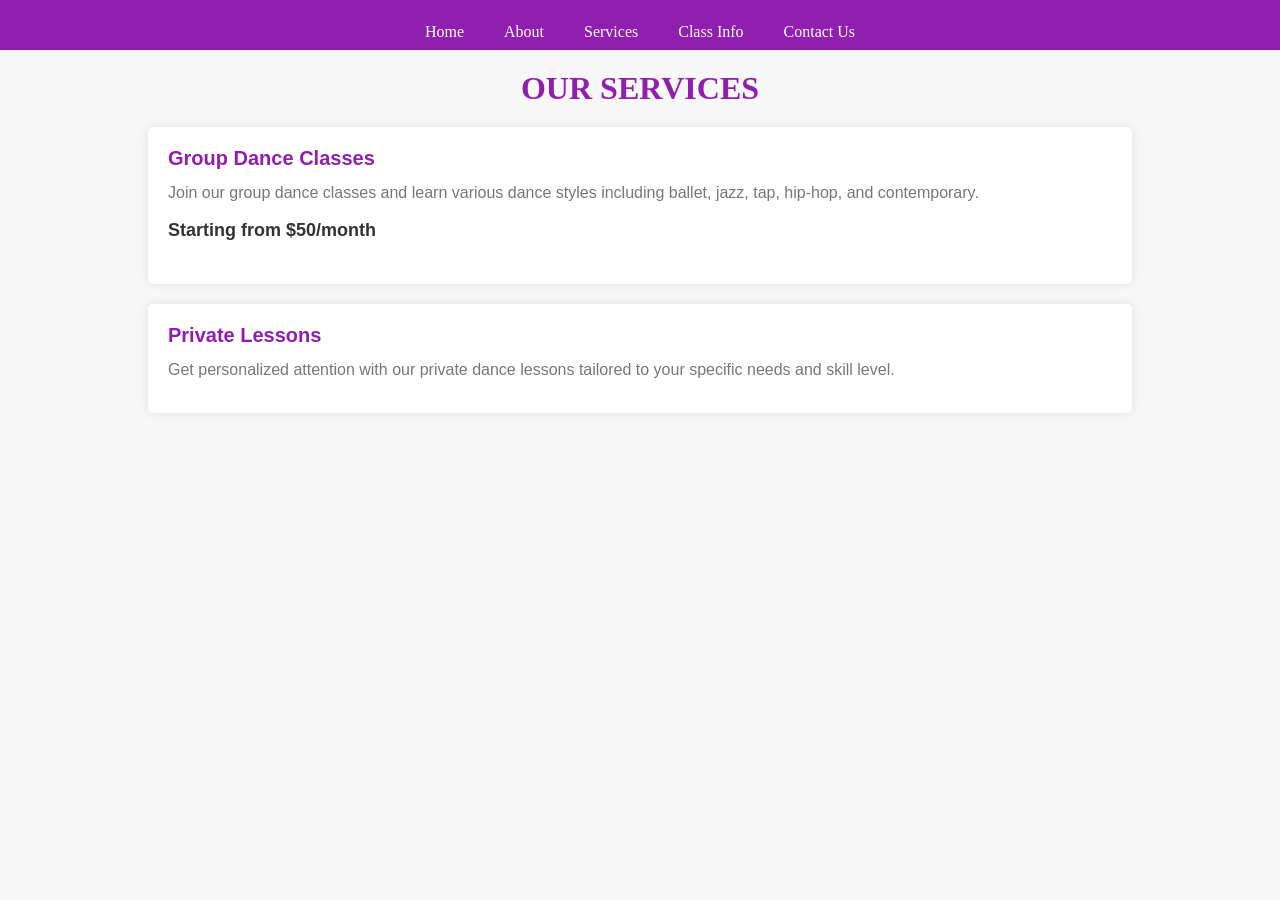
==== services.html @ 647ee3e2 "Create services.html" ====
<!DOCTYPE html>
<html lang="en">
<head>
    <meta charset="UTF-8">
    <meta name="viewport" content="width=device-width, initial-scale=1.0">
    <title>Services - Silky Dance Academy</title>
    
    <style>
        /* Common Styles */
        * {
            margin: 0;
            box-sizing: border-box;
            padding: 0;
        }

        body {
            font-family: Arial, sans-serif;
            background-color: #f7f7f7;
        }

        #navbar {
            background-color: rgb(144, 30, 175);
            font-family: 'Yeon Sung';
            padding: 13px 14px;
            height: 50px;
        }

        #navbar ul {
            display: flex;
            flex-direction: row;
            justify-content: center;
            align-items: center;
        }

        #navbar li {
            list-style: none;
            padding-top: 10px;
        }

        #navbar li a {
            text-decoration: none;
            padding: 5px 20px;
            color: white;
            transition: color 0.3s ease-in-out;
        }

        #navbar li a:hover {
            color: #f8b400;
            font-weight: bold;
        }

        #logo {
            display: flex;
            color: white;
            align-items: center;
            margin: 5px 2px;
            font-size: 10px;
            margin-right: 140px;
        }

        #logo img {
            height: 35px;
            filter: invert(1);
            margin-right: 10px;
        }

        /* Page Specific Styles */
        .container {
            width: 80%;
            margin: auto;
            padding: 20px;
        }

        h1 {
            text-align: center;
            margin-bottom: 20px;
            color: rgb(144, 30, 175);
            font-family: 'Yeon Sung';
            text-transform: uppercase;
            transition: color 0.3s ease-in-out;
        }

        p {
            line-height: 1.6;
            color: #555;
            margin-bottom: 20px;
        }

        /* Hover effect */
        .container:hover {
            transform: scale(1.01);
        }

        h1:hover {
            color: #f8b400;
        }

        /* Service card styling */
        .service-card {
            background-color: #fff;
            border-radius: 5px;
            box-shadow: 0px 0px 10px rgba(0, 0, 0, 0.1);
            padding: 20px;
            margin-bottom: 20px;
            transition: transform 0.3s ease-in-out;
        }

        .service-card:hover {
            transform: translateY(-5px);
        }

        .service-title {
            font-size: 20px;
            font-weight: bold;
            color: rgb(144, 30, 175);
            margin-bottom: 10px;
        }

        .service-description {
            color: #777;
            margin-bottom: 10px;
        }

        .service-price {
            color: #333;
            font-weight: bold;
            font-size: 18px;
        }

        /* Media query for smartphones */
        @media screen and (max-width: 480px) {
            #navbar {
                padding: 8px 10px;
            }

            #navbar li {
                padding-top: 5px;
            }

            #logo {
                margin-right: 70px;
            }

            .container {
                width: 90%;
            }

            h1 {
                font-size: 20px;
            }
        }
    </style>
</head>
<body>
    <!-- Navbar -->
    <nav id="navbar">
        <ul>
            <li><a href="index.html">Home</a></li>
            <li><a href="about.html">About</a></li>
            <li><a href="services.html">Services</a></li>
            <li><a href="classes.html">Class Info</a></li>
            <li><a href="contact.html">Contact Us</a></li>
        </ul>
    </nav>

    <!-- Content Section -->
    <div class="container">
        <h1>Our Services</h1>
        
        <div class="service-card">
            <div class="service-title">Group Dance Classes</div>
            <p class="service-description">Join our group dance classes and learn various dance styles including ballet, jazz, tap, hip-hop, and contemporary.</p>
            <p class="service-price">Starting from $50/month</p>
        </div>

        <div class="service-card">
            <div class="service-title">Private Lessons</div>
            <p class="service-description">Get personalized attention with our private dance lessons tailored to your specific needs and skill level.</p
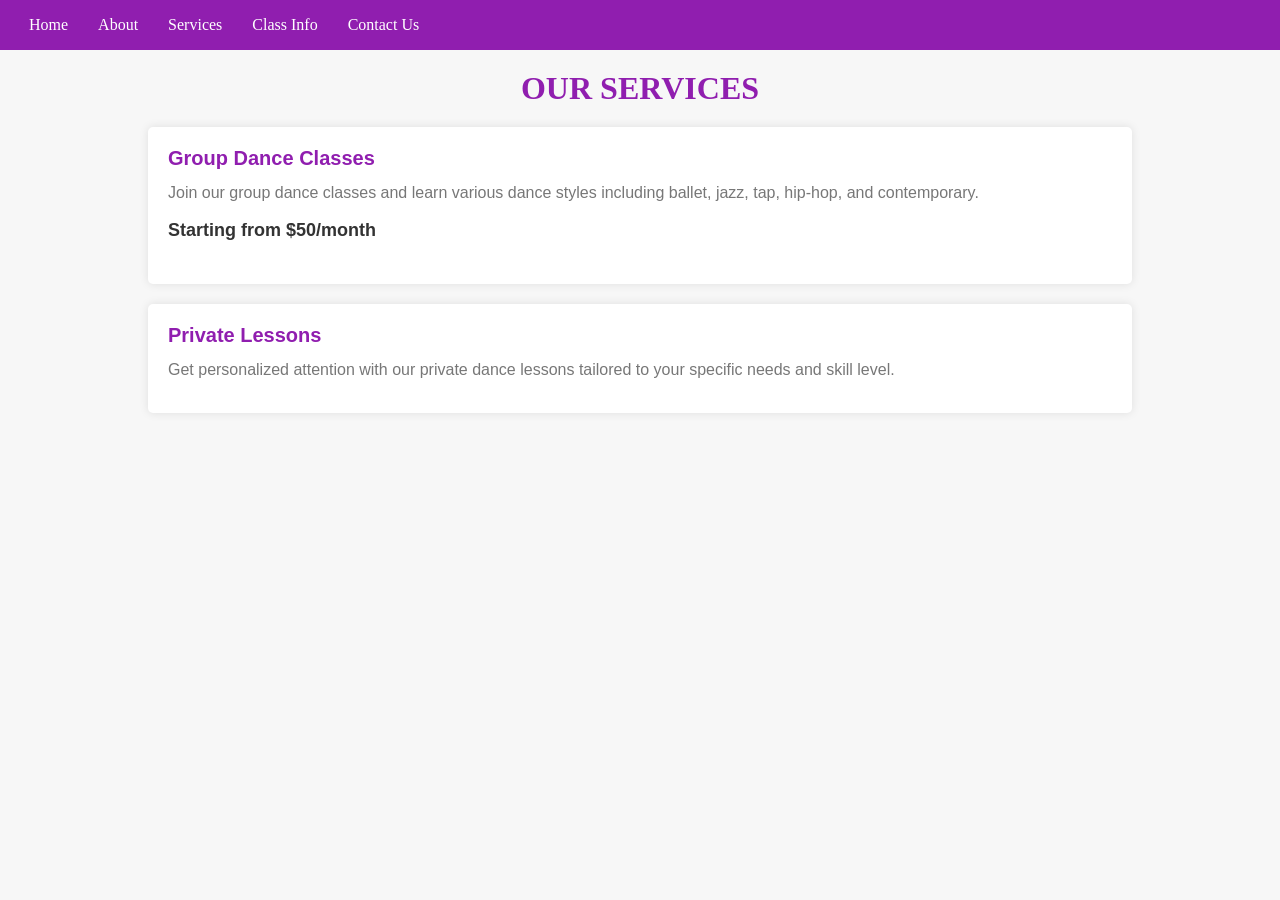
==== commit bff847aa: "Update services.html" ====
--- a/services.html
+++ b/services.html
@@ -16,52 +16,6 @@
         body {
             font-family: Arial, sans-serif;
             background-color: #f7f7f7;
-        }
-
-        #navbar {
-            background-color: rgb(144, 30, 175);
-            font-family: 'Yeon Sung';
-            padding: 13px 14px;
-            height: 50px;
-        }
-
-        #navbar ul {
-            display: flex;
-            flex-direction: row;
-            justify-content: center;
-            align-items: center;
-        }
-
-        #navbar li {
-            list-style: none;
-            padding-top: 10px;
-        }
-
-        #navbar li a {
-            text-decoration: none;
-            padding: 5px 20px;
-            color: white;
-            transition: color 0.3s ease-in-out;
-        }
-
-        #navbar li a:hover {
-            color: #f8b400;
-            font-weight: bold;
-        }
-
-        #logo {
-            display: flex;
-            color: white;
-            align-items: center;
-            margin: 5px 2px;
-            font-size: 10px;
-            margin-right: 140px;
-        }
-
-        #logo img {
-            height: 35px;
-            filter: invert(1);
-            margin-right: 10px;
         }
 
         /* Page Specific Styles */
@@ -127,6 +81,49 @@
             font-size: 18px;
         }
 
+        /* Navbar Styles */
+        #navbar {
+            background-color: rgb(144, 30, 175);
+            font-family: 'Yeon Sung';
+            padding: 13px 14px;
+            height: 50px;
+            display: flex;
+            align-items: center;
+            justify-content: space-between;
+        }
+
+        #navbar .logo {
+            display: flex;
+            align-items: center;
+            color: white;
+        }
+
+        #navbar .logo img {
+            height: 35px;
+            filter: invert(1);
+            margin-right: 10px;
+        }
+
+        #navbar ul {
+            display: flex;
+            list-style: none;
+        }
+
+        #navbar ul li {
+            padding: 0 15px;
+        }
+
+        #navbar ul li a {
+            text-decoration: none;
+            color: white;
+            transition: color 0.3s ease-in-out;
+        }
+
+        #navbar ul li a:hover {
+            color: #f8b400;
+            font-weight: bold;
+        }
+
         /* Media query for smartphones */
         @media screen and (max-width: 480px) {
             #navbar {
@@ -175,4 +172,4 @@
 
         <div class="service-card">
             <div class="service-title">Private Lessons</div>
-            <p class="service-description">Get personalized attention with our private dance lessons tailored to your specific needs and skill level.</p
+            <p class="service-description">Get personalized attention with our private dance lessons tailored to your specific needs and skill level.</p>
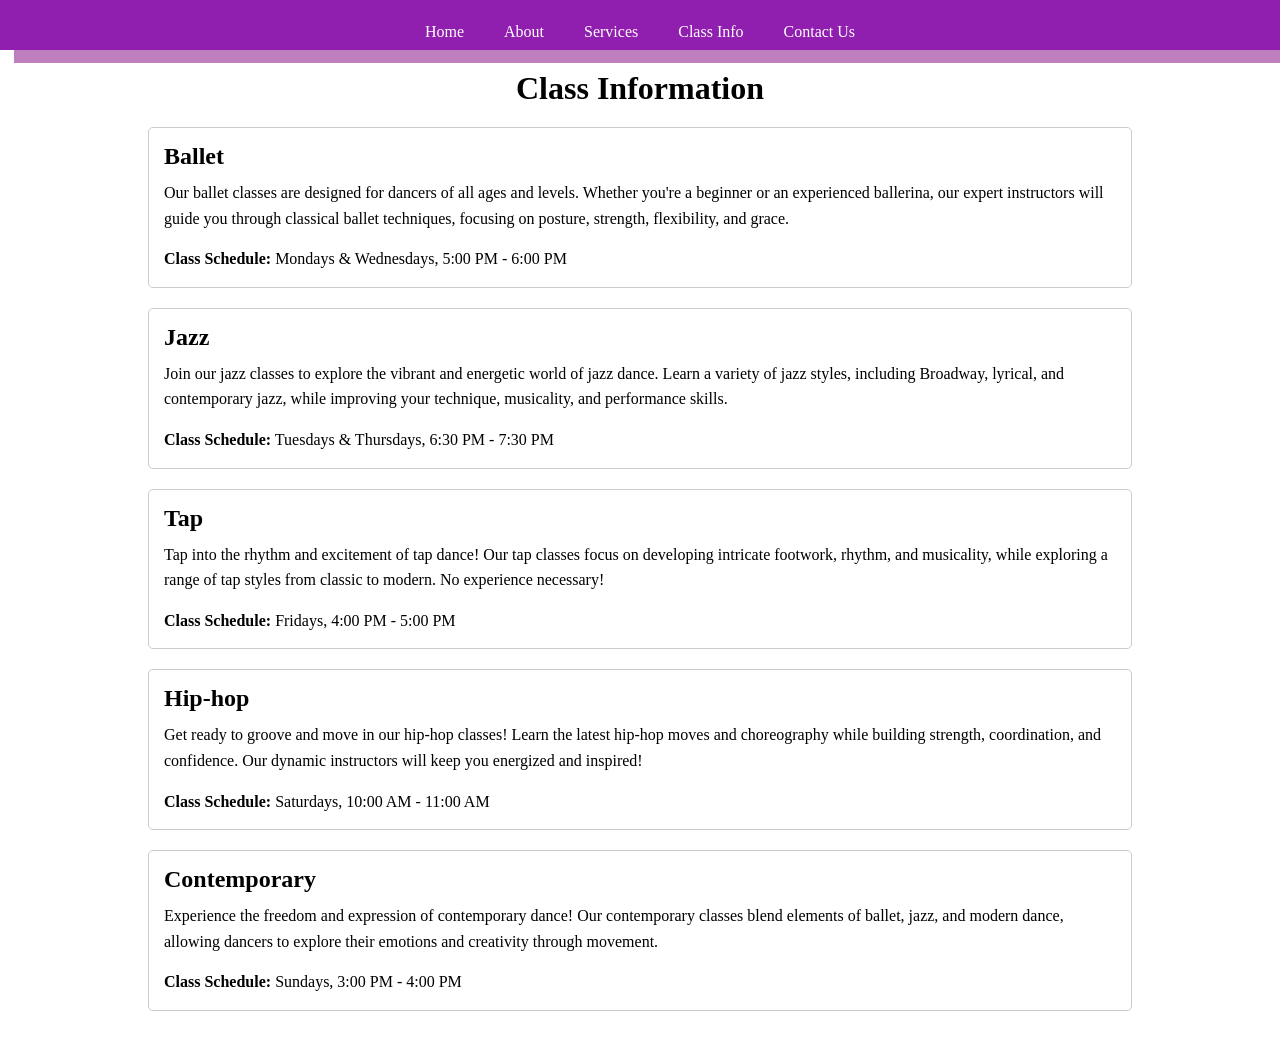
==== commit 08357a0f: "Update services.html" ====
--- a/services.html
+++ b/services.html
@@ -1,24 +1,47 @@
 <!DOCTYPE html>
-<html lang="en">
+<html>
 <head>
-    <meta charset="UTF-8">
-    <meta name="viewport" content="width=device-width, initial-scale=1.0">
-    <title>Services - Silky Dance Academy</title>
-    
+    <title>Class Info - Silky Dance Academy</title>
+    <link rel="stylesheet" href="styles.css">
     <style>
-        /* Common Styles */
         * {
             margin: 0;
             box-sizing: border-box;
             padding: 0;
         }
 
-        body {
-            font-family: Arial, sans-serif;
-            background-color: #f7f7f7;
+        /* Navbar Styles */
+        #navbar {
+            background-color: rgb(144, 30, 175);
+            font-family: 'Yeon Sung';
+            padding: 13px 14px;
+            height: 50px;
         }
 
-        /* Page Specific Styles */
+        #navbar ul {
+            display: flex;
+            flex-direction: row;
+            justify-content: center;
+            align-items: center;
+        }
+
+        #navbar li {
+            list-style: none;
+            padding-top: 10px;
+        }
+
+        #navbar li a {
+            text-decoration: none;
+            padding: 5px 20px;
+            color: white;
+        }
+
+        #navbar li a:hover {
+            color: white;
+            font-weight: bolder;
+        }
+
+        /* Common Styles */
         .container {
             width: 80%;
             margin: auto;
@@ -28,123 +51,30 @@
         h1 {
             text-align: center;
             margin-bottom: 20px;
-            color: rgb(144, 30, 175);
-            font-family: 'Yeon Sung';
-            text-transform: uppercase;
-            transition: color 0.3s ease-in-out;
+        }
+
+        h2 {
+            margin-bottom: 10px;
         }
 
         p {
             line-height: 1.6;
-            color: #555;
+            margin-bottom: 15px;
+        }
+
+        .class-info {
+            border: 1px solid #ccc;
+            border-radius: 5px;
+            padding: 15px;
             margin-bottom: 20px;
         }
 
-        /* Hover effect */
-        .container:hover {
-            transform: scale(1.01);
-        }
-
-        h1:hover {
-            color: #f8b400;
-        }
-
-        /* Service card styling */
-        .service-card {
-            background-color: #fff;
-            border-radius: 5px;
-            box-shadow: 0px 0px 10px rgba(0, 0, 0, 0.1);
-            padding: 20px;
-            margin-bottom: 20px;
-            transition: transform 0.3s ease-in-out;
-        }
-
-        .service-card:hover {
-            transform: translateY(-5px);
-        }
-
-        .service-title {
-            font-size: 20px;
-            font-weight: bold;
-            color: rgb(144, 30, 175);
+        .class-info h3 {
             margin-bottom: 10px;
         }
 
-        .service-description {
-            color: #777;
-            margin-bottom: 10px;
-        }
-
-        .service-price {
-            color: #333;
-            font-weight: bold;
-            font-size: 18px;
-        }
-
-        /* Navbar Styles */
-        #navbar {
-            background-color: rgb(144, 30, 175);
-            font-family: 'Yeon Sung';
-            padding: 13px 14px;
-            height: 50px;
-            display: flex;
-            align-items: center;
-            justify-content: space-between;
-        }
-
-        #navbar .logo {
-            display: flex;
-            align-items: center;
-            color: white;
-        }
-
-        #navbar .logo img {
-            height: 35px;
-            filter: invert(1);
-            margin-right: 10px;
-        }
-
-        #navbar ul {
-            display: flex;
-            list-style: none;
-        }
-
-        #navbar ul li {
-            padding: 0 15px;
-        }
-
-        #navbar ul li a {
-            text-decoration: none;
-            color: white;
-            transition: color 0.3s ease-in-out;
-        }
-
-        #navbar ul li a:hover {
-            color: #f8b400;
-            font-weight: bold;
-        }
-
-        /* Media query for smartphones */
-        @media screen and (max-width: 480px) {
-            #navbar {
-                padding: 8px 10px;
-            }
-
-            #navbar li {
-                padding-top: 5px;
-            }
-
-            #logo {
-                margin-right: 70px;
-            }
-
-            .container {
-                width: 90%;
-            }
-
-            h1 {
-                font-size: 20px;
-            }
+        .class-info p:last-child {
+            margin-bottom: 0;
         }
     </style>
 </head>
@@ -152,6 +82,7 @@
     <!-- Navbar -->
     <nav id="navbar">
         <ul>
+            
             <li><a href="index.html">Home</a></li>
             <li><a href="about.html">About</a></li>
             <li><a href="services.html">Services</a></li>
@@ -160,16 +91,38 @@
         </ul>
     </nav>
 
-    <!-- Content Section -->
     <div class="container">
-        <h1>Our Services</h1>
+        <h1>Class Information</h1>
         
-        <div class="service-card">
-            <div class="service-title">Group Dance Classes</div>
-            <p class="service-description">Join our group dance classes and learn various dance styles including ballet, jazz, tap, hip-hop, and contemporary.</p>
-            <p class="service-price">Starting from $50/month</p>
+        <div class="class-info">
+            <h2>Ballet</h2>
+            <p>Our ballet classes are designed for dancers of all ages and levels. Whether you're a beginner or an experienced ballerina, our expert instructors will guide you through classical ballet techniques, focusing on posture, strength, flexibility, and grace.</p>
+            <p><strong>Class Schedule:</strong> Mondays & Wednesdays, 5:00 PM - 6:00 PM</p>
         </div>
 
-        <div class="service-card">
-            <div class="service-title">Private Lessons</div>
-            <p class="service-description">Get personalized attention with our private dance lessons tailored to your specific needs and skill level.</p>
+        <div class="class-info">
+            <h2>Jazz</h2>
+            <p>Join our jazz classes to explore the vibrant and energetic world of jazz dance. Learn a variety of jazz styles, including Broadway, lyrical, and contemporary jazz, while improving your technique, musicality, and performance skills.</p>
+            <p><strong>Class Schedule:</strong> Tuesdays & Thursdays, 6:30 PM - 7:30 PM</p>
+        </div>
+
+        <div class="class-info">
+            <h2>Tap</h2>
+            <p>Tap into the rhythm and excitement of tap dance! Our tap classes focus on developing intricate footwork, rhythm, and musicality, while exploring a range of tap styles from classic to modern. No experience necessary!</p>
+            <p><strong>Class Schedule:</strong> Fridays, 4:00 PM - 5:00 PM</p>
+        </div>
+
+        <div class="class-info">
+            <h2>Hip-hop</h2>
+            <p>Get ready to groove and move in our hip-hop classes! Learn the latest hip-hop moves and choreography while building strength, coordination, and confidence. Our dynamic instructors will keep you energized and inspired!</p>
+            <p><strong>Class Schedule:</strong> Saturdays, 10:00 AM - 11:00 AM</p>
+        </div>
+
+        <div class="class-info">
+            <h2>Contemporary</h2>
+            <p>Experience the freedom and expression of contemporary dance! Our contemporary classes blend elements of ballet, jazz, and modern dance, allowing dancers to explore their emotions and creativity through movement.</p>
+            <p><strong>Class Schedule:</strong> Sundays, 3:00 PM - 4:00 PM</p>
+        </div>
+    </div>
+</body>
+</html>
--- a/styles.css
+++ b/styles.css
@@ -0,0 +1,242 @@
+* {
+    margin: 0px;
+    padding: 0px;
+    box-sizing: border-box;
+}
+
+/* utility classes--- */
+
+
+
+#navbar::before {
+    content: "";
+    background-color: purple;
+    position: absolute;
+
+    z-index: -1;
+    height: 100%;
+    width: 100%;
+    opacity: 0.5;
+
+
+}
+
+#navbar {
+    position: relative;
+}
+#navbar{
+    background-color: rgb(144, 30, 175);
+    font-family: 'Yeon Sung' ;
+    padding: 13px, 14px;
+    height: 50px;
+}
+#navbar ul{
+    display: flex;
+    flex-direction: row;
+     justify-content: center;
+    align-items: center;
+}
+#navbar li{
+    list-style: none;
+    padding-top: 10px;
+}
+#navbar li a{ 
+   text-decoration: none;
+    padding: 13px 20px;
+    color: white;
+    
+}
+
+
+
+
+
+
+
+
+ #navbar li a:hover{
+        color: white; 
+        font-weight: bolder; 
+}
+a:active {
+    background-color: rgb(232, 55, 206)
+}
+
+
+
+
+
+#welcome {
+    display: flex;
+    flex-direction: column;
+    justify-content: center;
+    align-items: center;
+    height: 378px;
+    font-size: 41px;
+    font-weight: bold;
+
+    color: #0c0b0b;
+    position: relative;
+}
+
+#welcome::before {
+    content: "";
+    background: url('https://images.squarespace-cdn.com/content/v1/5b283cebe74940e8b5690e47/1629143837326-HK9OF3YI1ER0LN758D61/Cont3+Landscape+11x14.jpg') no-repeat center center/auto;
+    position: absolute;
+    height: 130%;
+    width: 100%;
+
+    z-index: -1;
+    opacity: 0.4;
+}
+
+#welcome #banner {
+    font-size: 61px;
+    margin-top:70px;
+
+
+
+}
+
+#welcome img {
+    transform: rotate(360deg);
+    height: 100px;
+    height: 192px;
+    margin-top: 44px;
+    position:relative;
+    animation-name:dancing;
+    animation-duration:4s;
+    animation-iteration-count:2;
+    animation-timing-function:ease-in-out;
+
+}
+
+@keyframes dancing{
+    from{transform:rotate(0deg);}
+    to{transform:rotate(360deg);}
+}
+
+
+#mission {
+    display: flex;
+    flex-direction: column;
+    justify-content: center;
+    align-items: center;
+    padding: 8px;
+    font-size: 27px;
+    margin-top: 57px
+}
+
+/* #mission>h1 {
+    transition-property:font-size;
+    transition-duration:1s;
+
+}
+#mission>h1:hover{
+     font-size:35px;
+
+} */
+
+
+#mission #layout {
+
+
+
+    display: flex;
+
+}
+
+.card {
+    border: 2px solid black;
+    border-radius: 5px;
+    width: 419px;
+    height: 298px;
+    font-size: 10px;
+    margin: 18px;
+    text-align: center;
+    display: flex;
+    flex-direction: column;
+    justify-content: center;
+    background-color: rgb(247, 238, 247);
+    transition-property:transform;
+    transition-duration:1s;
+}
+
+.card:hover{transform:scale(1.2); }
+
+.card h1 {
+    font-size: 23px;
+    
+}
+
+ /* .card h1:hover{
+     font-size:30px;      */
+
+
+
+/* } */
+
+.card div.container {
+    font-size: 10px;
+    display: flex;
+    justify-content: center;
+    align-items: center;
+
+    margin-top: 29px;
+}
+
+.container img {
+    height: 131px;
+    width: 155px;
+}
+
+.container div.para {
+    width: 191px;
+    padding: 4px;
+    font-size: 18px;
+    margin-left: 19px;
+    height: 185px;
+    padding-top: 60px;
+}
+
+#sponsor{display:flex;
+         flex-direction:column;
+         justify-content:center;
+         align-items:center;
+         background-color: #b6a2ca;
+             }
+#sponsor h1{ font-size:38px;
+              margin:10px; 
+              transition-property:font-size;
+              transition-duration:1s;
+          }
+          
+           #sponsor h1:hover{
+               font-size:30px;    }
+
+#logoimages{
+    display:flex;
+    justify-content:center;
+         align-items:center;
+    
+}
+
+#hp{width: 190px;
+    
+    margin: 13px;}
+#dell{width:189px;
+    margin: 36px;}
+#microsoft{width:329px;
+    margin: -26px;}
+#apple{width:216px;
+    margin: 24px;}
+
+
+    footer{
+        background-color:black;
+        color:white;
+        display:flex;
+        align-items:center;
+        justify-content:center;
+        height:45px;
+    }
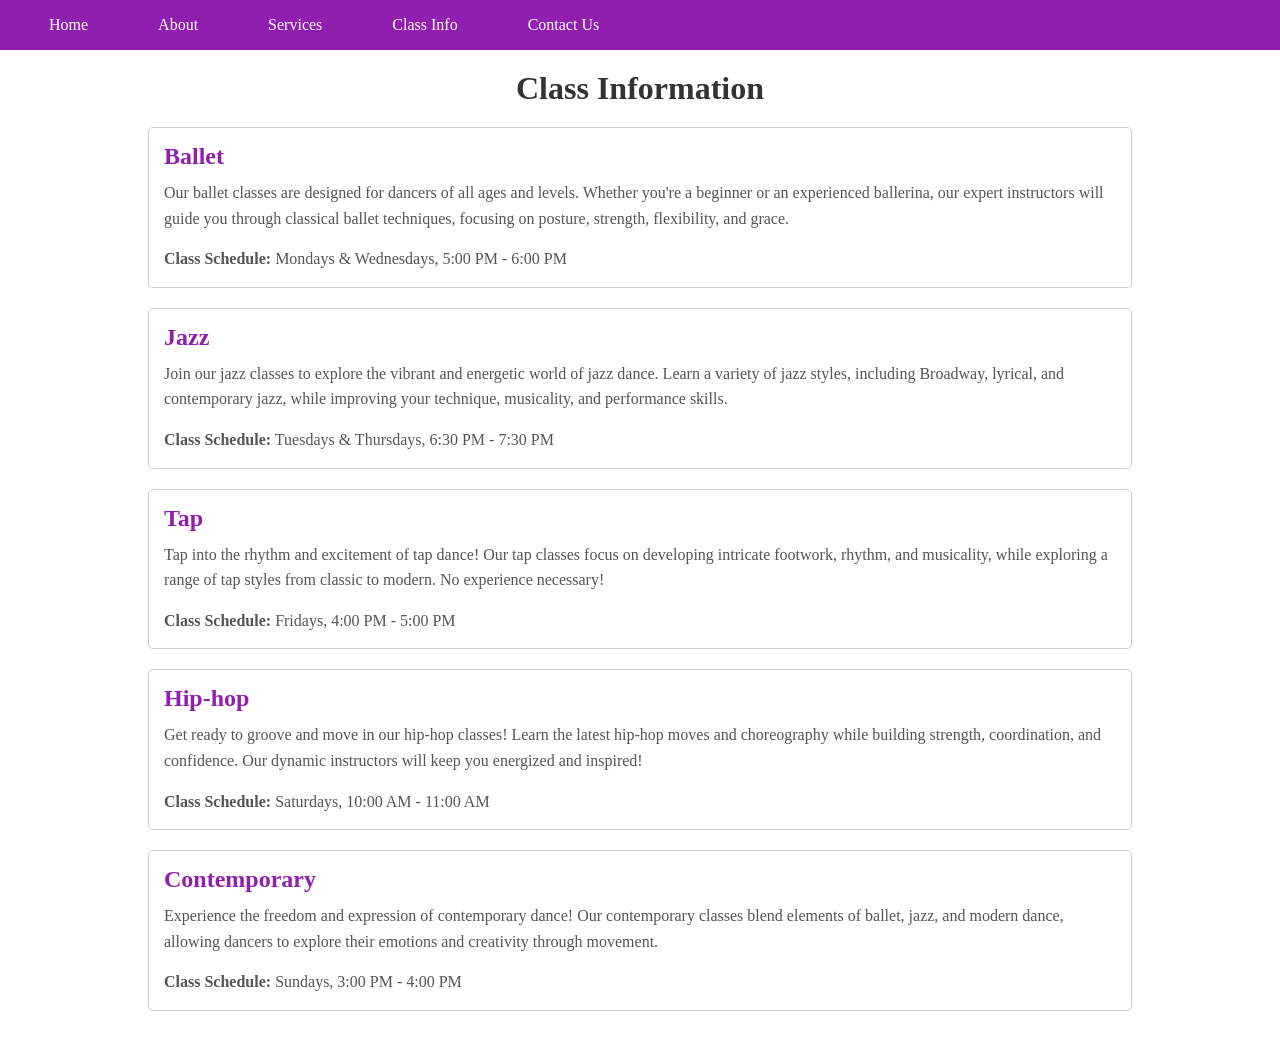
==== commit a009186b: "Update services.html" ====
--- a/services.html
+++ b/services.html
@@ -16,29 +16,41 @@
             font-family: 'Yeon Sung';
             padding: 13px 14px;
             height: 50px;
+            display: flex;
+            align-items: center;
+            justify-content: space-between;
+        }
+
+        #navbar .logo {
+            display: flex;
+            align-items: center;
+            color: white;
+        }
+
+        #navbar .logo img {
+            height: 35px;
+            filter: invert(1);
+            margin-right: 10px;
         }
 
         #navbar ul {
             display: flex;
-            flex-direction: row;
-            justify-content: center;
-            align-items: center;
+            list-style: none;
         }
 
-        #navbar li {
-            list-style: none;
-            padding-top: 10px;
+        #navbar ul li {
+            padding: 0 15px;
         }
 
-        #navbar li a {
+        #navbar ul li a {
             text-decoration: none;
-            padding: 5px 20px;
             color: white;
+            transition: color 0.3s ease-in-out;
         }
 
-        #navbar li a:hover {
-            color: white;
-            font-weight: bolder;
+        #navbar ul li a:hover {
+            color: #f8b400;
+            font-weight: bold;
         }
 
         /* Common Styles */
@@ -51,15 +63,18 @@
         h1 {
             text-align: center;
             margin-bottom: 20px;
+            color: #333;
         }
 
         h2 {
             margin-bottom: 10px;
+            color: rgb(144, 30, 175);
         }
 
         p {
             line-height: 1.6;
             margin-bottom: 15px;
+            color: #555;
         }
 
         .class-info {
@@ -67,6 +82,12 @@
             border-radius: 5px;
             padding: 15px;
             margin-bottom: 20px;
+            transition: transform 0.3s ease-in-out;
+        }
+
+        .class-info:hover {
+            transform: translateY(-5px);
+            box-shadow: 0 4px 8px rgba(0, 0, 0, 0.1);
         }
 
         .class-info h3 {
@@ -82,7 +103,6 @@
     <!-- Navbar -->
     <nav id="navbar">
         <ul>
-            
             <li><a href="index.html">Home</a></li>
             <li><a href="about.html">About</a></li>
             <li><a href="services.html">Services</a></li>
@@ -91,6 +111,7 @@
         </ul>
     </nav>
 
+    <!-- Content Section -->
     <div class="container">
         <h1>Class Information</h1>
         
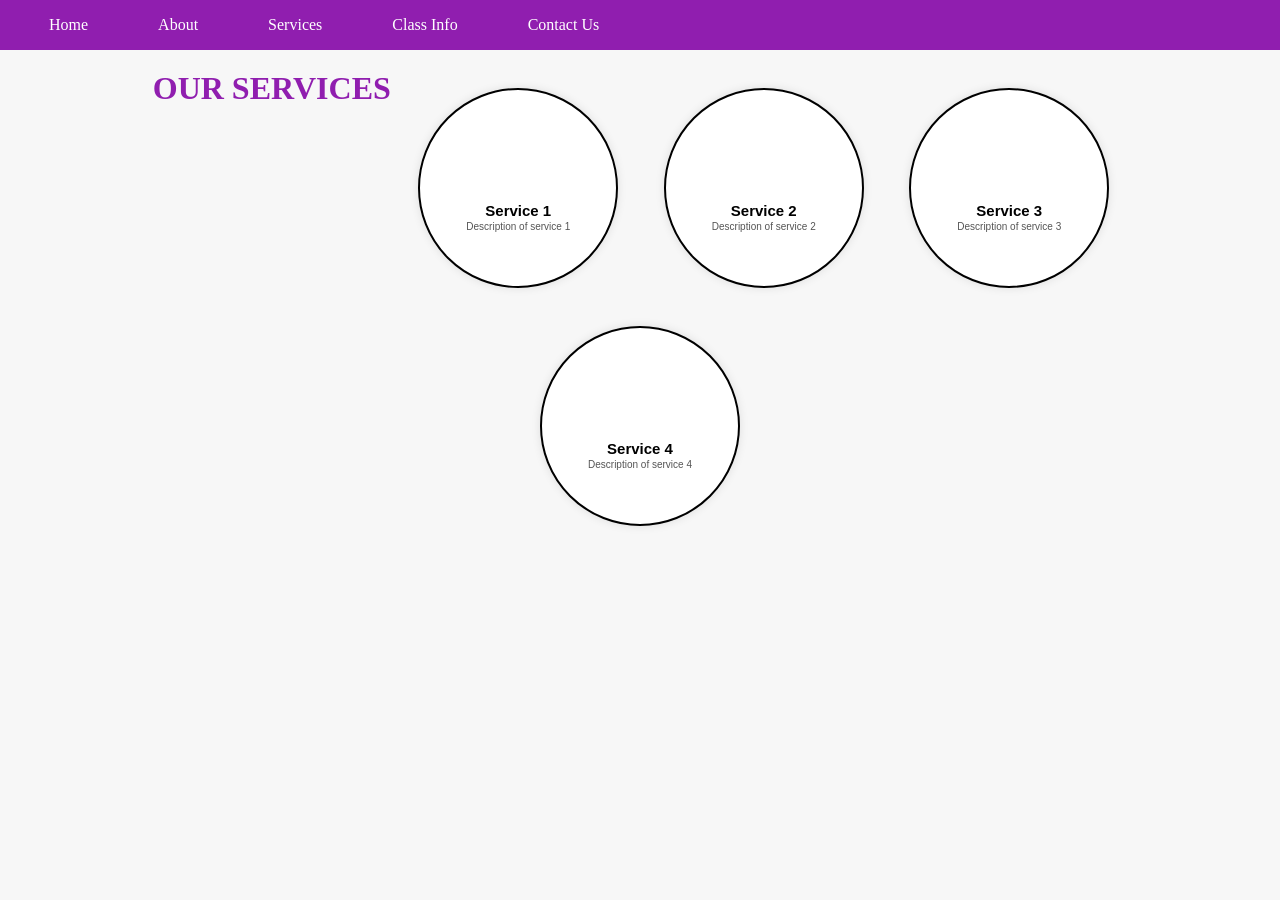
==== commit 4fbeb308: "Update services.html" ====
--- a/services.html
+++ b/services.html
@@ -1,13 +1,77 @@
 <!DOCTYPE html>
-<html>
+<html lang="en">
 <head>
-    <title>Class Info - Silky Dance Academy</title>
+    <meta charset="UTF-8">
+    <meta name="viewport" content="width=device-width, initial-scale=1.0">
+    <title>Services - Silky Dance Academy</title>
     <link rel="stylesheet" href="styles.css">
     <style>
+        /* Common Styles */
         * {
             margin: 0;
             box-sizing: border-box;
             padding: 0;
+        }
+
+        body {
+            font-family: Arial, sans-serif;
+            background-color: #f7f7f7;
+        }
+
+        /* Page Specific Styles */
+        .container {
+            width: 80%;
+            margin: auto;
+            padding: 20px;
+            display: flex;
+            flex-wrap: wrap;
+            justify-content: space-around;
+        }
+
+        h1 {
+            text-align: center;
+            margin-bottom: 20px;
+            color: rgb(144, 30, 175);
+            font-family: 'Yeon Sung';
+            text-transform: uppercase;
+            transition: color 0.3s ease-in-out;
+        }
+
+        p {
+            line-height: 1.6;
+            color: #555;
+            margin-bottom: 20px;
+        }
+
+        /* Hover effect */
+        .container:hover {
+            transform: scale(1.01);
+        }
+
+        h1:hover {
+            color: #f8b400;
+        }
+
+        /* Card styling */
+        .card {
+            width: 200px;
+            height: 200px;
+            background-color: white;
+            border-radius: 50%;
+            box-shadow: 0px 0px 10px rgba(0, 0, 0, 0.1);
+            margin-bottom: 20px;
+            overflow: hidden;
+            position: relative;
+            transition: transform 0.3s ease-in-out;
+        }
+
+        .card:hover {
+            transform: scale(1.05);
+        }
+
+        .card-content {
+            text-align: center;
+            padding-top: 80px; /* Adjust to center text */
         }
 
         /* Navbar Styles */
@@ -53,49 +117,33 @@
             font-weight: bold;
         }
 
-        /* Common Styles */
-        .container {
-            width: 80%;
-            margin: auto;
-            padding: 20px;
-        }
+        /* Media query for smartphones */
+        @media screen and (max-width: 480px) {
+            #navbar {
+                padding: 8px 10px;
+            }
 
-        h1 {
-            text-align: center;
-            margin-bottom: 20px;
-            color: #333;
-        }
+            #navbar li {
+                padding-top: 5px;
+            }
 
-        h2 {
-            margin-bottom: 10px;
-            color: rgb(144, 30, 175);
-        }
+            #logo {
+                margin-right: 70px;
+            }
 
-        p {
-            line-height: 1.6;
-            margin-bottom: 15px;
-            color: #555;
-        }
+            .container {
+                width: 90%;
+            }
 
-        .class-info {
-            border: 1px solid #ccc;
-            border-radius: 5px;
-            padding: 15px;
-            margin-bottom: 20px;
-            transition: transform 0.3s ease-in-out;
-        }
+            .card {
+                width: 120px;
+                height: 120px;
+                margin-bottom: 10px;
+            }
 
-        .class-info:hover {
-            transform: translateY(-5px);
-            box-shadow: 0 4px 8px rgba(0, 0, 0, 0.1);
-        }
-
-        .class-info h3 {
-            margin-bottom: 10px;
-        }
-
-        .class-info p:last-child {
-            margin-bottom: 0;
+            h1 {
+                font-size: 20px;
+            }
         }
     </style>
 </head>
@@ -113,36 +161,30 @@
 
     <!-- Content Section -->
     <div class="container">
-        <h1>Class Information</h1>
-        
-        <div class="class-info">
-            <h2>Ballet</h2>
-            <p>Our ballet classes are designed for dancers of all ages and levels. Whether you're a beginner or an experienced ballerina, our expert instructors will guide you through classical ballet techniques, focusing on posture, strength, flexibility, and grace.</p>
-            <p><strong>Class Schedule:</strong> Mondays & Wednesdays, 5:00 PM - 6:00 PM</p>
+        <h1>Our Services</h1>
+        <div class="card">
+            <div class="card-content">
+                <h2>Service 1</h2>
+                <p>Description of service 1</p>
+            </div>
         </div>
-
-        <div class="class-info">
-            <h2>Jazz</h2>
-            <p>Join our jazz classes to explore the vibrant and energetic world of jazz dance. Learn a variety of jazz styles, including Broadway, lyrical, and contemporary jazz, while improving your technique, musicality, and performance skills.</p>
-            <p><strong>Class Schedule:</strong> Tuesdays & Thursdays, 6:30 PM - 7:30 PM</p>
+        <div class="card">
+            <div class="card-content">
+                <h2>Service 2</h2>
+                <p>Description of service 2</p>
+            </div>
         </div>
-
-        <div class="class-info">
-            <h2>Tap</h2>
-            <p>Tap into the rhythm and excitement of tap dance! Our tap classes focus on developing intricate footwork, rhythm, and musicality, while exploring a range of tap styles from classic to modern. No experience necessary!</p>
-            <p><strong>Class Schedule:</strong> Fridays, 4:00 PM - 5:00 PM</p>
+        <div class="card">
+            <div class="card-content">
+                <h2>Service 3</h2>
+                <p>Description of service 3</p>
+            </div>
         </div>
-
-        <div class="class-info">
-            <h2>Hip-hop</h2>
-            <p>Get ready to groove and move in our hip-hop classes! Learn the latest hip-hop moves and choreography while building strength, coordination, and confidence. Our dynamic instructors will keep you energized and inspired!</p>
-            <p><strong>Class Schedule:</strong> Saturdays, 10:00 AM - 11:00 AM</p>
-        </div>
-
-        <div class="class-info">
-            <h2>Contemporary</h2>
-            <p>Experience the freedom and expression of contemporary dance! Our contemporary classes blend elements of ballet, jazz, and modern dance, allowing dancers to explore their emotions and creativity through movement.</p>
-            <p><strong>Class Schedule:</strong> Sundays, 3:00 PM - 4:00 PM</p>
+        <div class="card">
+            <div class="card-content">
+                <h2>Service 4</h2>
+                <p>Description of service 4</p>
+            </div>
         </div>
     </div>
 </body>
